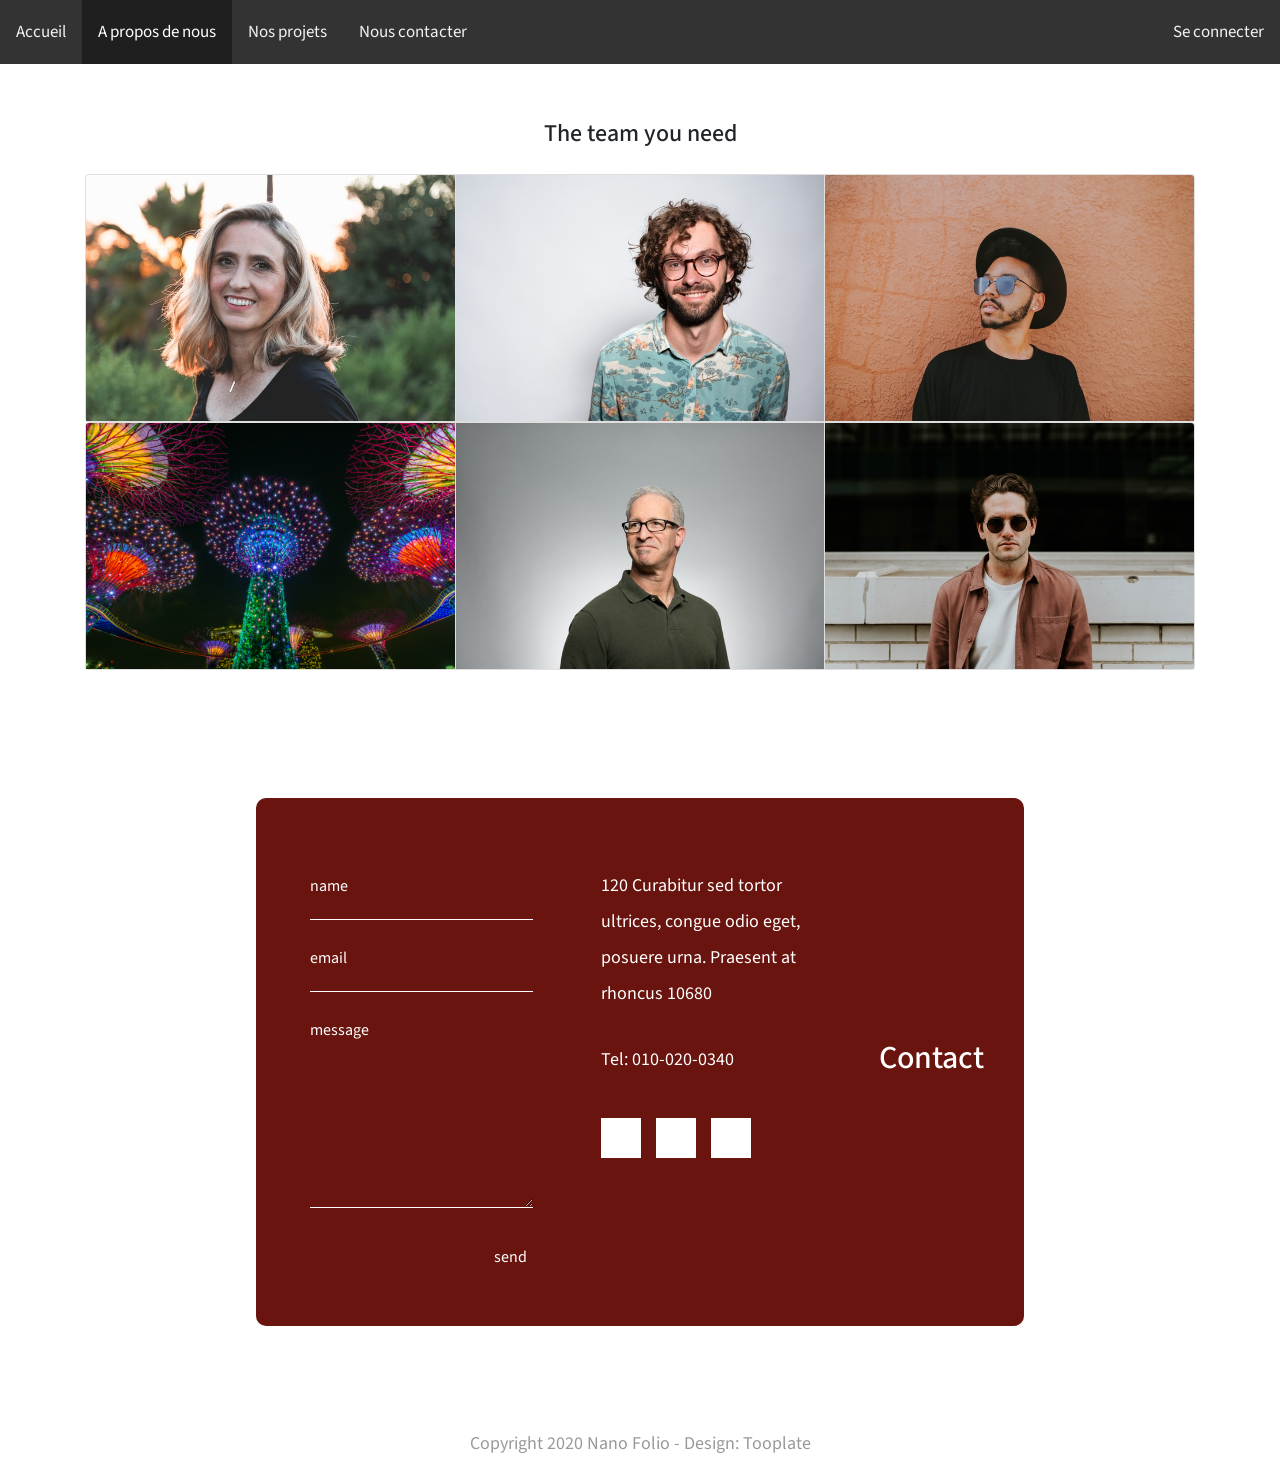
==== our_compagny.html @ 69d1ccc1 "Merge 8d8c9c6850248bbd295c76481a9d0b69f88bc3e2 into 4aac20a3e0742d927958b391899d110238f277f7" ====
<!doctype html>
<html lang="fr">
<head>
    <!-- Required meta tags -->
    <meta charset="utf-8">
    <meta name="viewport" content="width=device-width, initial-scale=1, shrink-to-fit=no">

    <!-- Bootstrap CSS -->
    <link rel="stylesheet" href="https://cdn.jsdelivr.net/npm/bootstrap@4.6.1/dist/css/bootstrap.min.css"
          integrity="sha384-zCbKRCUGaJDkqS1kPbPd7TveP5iyJE0EjAuZQTgFLD2ylzuqKfdKlfG/eSrtxUkn" crossorigin="anonymous">
    <link href="css/our_compagny.css" rel="stylesheet" type="text/css"><!-- Local CSS -->

    <link href="css/tooplate-style.css" rel="stylesheet">

    <!-- Fontawesome -->
    <link rel="stylesheet" href="fontawesome/css/all.min.css">

    <!-- Google font -->
    <link href="https://fonts.googleapis.com/css2?family=Source+Sans+Pro&display=swap" rel="stylesheet">

    <!-- Local CSS navbar -->
    <link rel="stylesheet" type="text/css" href="css/home.css">

    <!-- Title -->
    <title>Our Compagny</title>
</head>
<body>

<!-- Navbar -->
<div class="topnav">
    <a href="index.html">Accueil</a>
    <a href="our_compagny.html" class="active">A propos de nous</a>
    <a href="index_page2.html">Nos projets</a>
    <a href="index.html">Nous contacter</a>
    <a href="login.html">Se connecter</a>
</div>

<!-- Image -->
<div class="title-team">
    <h1 class="underline">Our team</h1>
    <h4>The team you need</h4>
</div>
<div class="container">
    <div class="card-group card-group1">
        <div class="card">
            <img src="img/edward-cisneros-_H6wpor9mjs-unsplash.jpg" class="card-img-top" alt="...">

        </div>
        <div class="card">
            <img src="img/christian-buehner-DItYlc26zVI-unsplash.jpg" class="card-img-top" alt="...">
        </div>
        <div class="card">
            <img src="img/ivana-cajina-_7LbC5J-jw4-unsplash.jpg" class="card-img-top" alt="...">
        </div>
    </div>


    <div class="card-group card-group2">
        <div class="card">
            <img src="img/mike-enerio-FkD-bmfMgtw-unsplash.jpg" class="card-img-top" alt="...">
        </div>
        <div class="card">
            <img src="img/foto-sushi-6anudmpILw4-unsplash.jpg" class="card-img-top" alt="...">
        </div>
        <div class="card">
            <img src="img/brooke-cagle-wKOKidNT14w-unsplash.jpg" class="card-img-top" alt="...">
        </div>

    </div>
</div>

<!-- Section 4 : Contact Us -->

<section class="tm-contact tm-mb-50 tm-bgcolor-3 tm-border-rounded pram">
    <div class="tm-contact-header tm-flex-center">
        <i class="fas fa-map-pin fa-3x"></i>
        <h2>Contact</h2>
    </div>
    <div class="tm-contact-info">
        <address class="tm-mb-30">
            120 Curabitur sed tortor ultrices,
            congue odio eget, posuere urna.
            Praesent at rhoncus 10680
        </address>
        <div class="tm-text-white tm-mb-40">Tel: <a href="tel:0100200340" class="tm-link-white">010-020-0340</a></div>
        <div class="tm-flex">
            <a href="https://facebook.com" class="tm-social-link"><i class="fab fa-facebook"></i></a>
            <a href="https://twitter.com" class="tm-social-link"><i class="fab fa-twitter"></i></a>
            <a href="https://instagram.com" class="tm-social-link"><i class="fab fa-instagram"></i></a>
        </div>
    </div>
    <div class="tm-contact-form-container">
        <form id="contact-form" action="" method="POST" class="tm-contact-form">
            <input type="text" name="name" placeholder="name" required="" />
            <input type="email" name="email" placeholder="email" required="" />
            <textarea rows="5" name="message" class="tm-mb-30" placeholder="message" required=""></textarea>
            <button type="submit" class="tm-right tm-btn-submit">send</button>
        </form>
    </div>
</section>

<!-- Footer -->
<footer class="tm-footer">
    Copyright 2020 Nano Folio - Design: <a rel="sponsored" href="https://www.tooplate.com" class="tm-link-gray">Tooplate</a>
</footer>

<!-- Optional JavaScript; choose one of the two! -->

<!-- Option 1: jQuery and Bootstrap Bundle (includes Popper) -->
<script src="https://cdn.jsdelivr.net/npm/jquery@3.5.1/dist/jquery.slim.min.js"
        integrity="sha384-DfXdz2htPH0lsSSs5nCTpuj/zy4C+OGpamoFVy38MVBnE+IbbVYUew+OrCXaRkfj"
        crossorigin="anonymous"></script>
<script src="https://cdn.jsdelivr.net/npm/bootstrap@4.6.1/dist/js/bootstrap.bundle.min.js"
        integrity="sha384-fQybjgWLrvvRgtW6bFlB7jaZrFsaBXjsOMm/tB9LTS58ONXgqbR9W8oWht/amnpF"
        crossorigin="anonymous"></script>

<!-- Option 2: Separate Popper and Bootstrap JS -->
<!--
<script src="https://cdn.jsdelivr.net/npm/jquery@3.5.1/dist/jquery.slim.min.js" integrity="sha384-DfXdz2htPH0lsSSs5nCTpuj/zy4C+OGpamoFVy38MVBnE+IbbVYUew+OrCXaRkfj" crossorigin="anonymous"></script>
<script src="https://cdn.jsdelivr.net/npm/popper.js@1.16.1/dist/umd/popper.min.js" integrity="sha384-9/reFTGAW83EW2RDu2S0VKaIzap3H66lZH81PoYlFhbGU+6BZp6G7niu735Sk7lN" crossorigin="anonymous"></script>
<script src="https://cdn.jsdelivr.net/npm/bootstrap@4.6.1/dist/js/bootstrap.min.js" integrity="sha384-VHvPCCyXqtD5DqJeNxl2dtTyhF78xXNXdkwX1CZeRusQfRKp+tA7hAShOK/B/fQ2" crossorigin="anonymous"></script>
-->
</body>
</html>
---- css/our_compagny.css ----
.title-team{
    text-align: center;
    margin-top: 5%;
    margin-bottom: 2%;
}

.underline {
    text-decoration: underline;
}


.container:hover .middle {
    opacity: 1;
}


.pram {
    margin-top: 10%;
    margin-left: 20%;
    margin-right: 20%;
}
---- css/tooplate-style.css ----
/*

Tooplate 2122 Nano Folio

https://www.tooplate.com/view/2122-nano-folio

*/

html { overflow-x: hidden; }

body {
    margin: 0;
    padding: 0;
    font-family: 'Source Sans Pro', sans-serif;
    font-size: 18px;
    line-height: 2em;
    overflow-x: hidden;
}

a {
    text-decoration: none;
    transition: all 0.3s ease;
    color: #38CCCC;
}

a:hover { color: #30ADAD; }

.tm-about-text a { color: #9F6; }

h1, h2, p, i, address, .tm-text-white { color: white; }

.tm-link-gray { color: #999999; }
.tm-link-white { color: white; }

.tm-footer { 
    color: #999999; 
    text-align: center;
}

.tm-container-fluid {
    width: 100%;
    max-width: 970px;
    box-sizing: border-box;
    margin: 0 auto;
    padding: 60px 15px;
}

.tm-site-header { height: 200px; }

.tm-flex-center {
    display: flex;
    flex-direction: column;
    align-items: center;
    justify-content: center;
}

.tm-about,
.tm-contact {
    display: flex;
}

.tm-contact { flex-direction: row-reverse; }
.tm-about > div { flex: 1 1; }

.tm-contact-form-container,
.tm-contact-info {
    width: 40%;
}

.tm-contact-info { padding-top: 20px; }
.tm-contact-header { width: 20%; }

.tm-contact-header {
    padding-left: 50px;
    padding-right: 50px;
}

.tm-contact { padding: 50px 20px; }

.tm-contact > div {
    padding-left: 34px;
    padding-right: 34px;
    box-sizing: border-box;
}

input,
textarea,
button {
    display: block;
}

input,
textarea {
    font-family: 'Source Sans Pro', sans-serif;
    font-size: 1rem;
    background: transparent;
    border: 0;
    border-bottom: 1px solid white;
    color: white;
    padding: 15px 0;
    margin-top: 5px;
    margin-bottom: 5px;
    width: 100%;
}

::-webkit-input-placeholder { color: white; } /* Edge */
:-ms-input-placeholder { color: white; } /* Internet Explorer 10-11 */
::placeholder { color: white; }
.tm-right { margin-right: 0; margin-left: auto; }

.tm-btn-submit {
    background: none;
    color: white;
    font-size: 1rem;
    border: 0;
    cursor: pointer;
    transition: all 0.3s ease;
}

.tm-btn-submit:hover { color: #000000; }

.tm-social-link {
    width: 40px;
    height: 40px;
    margin-right: 15px;
    background-color: white;
    display: flex;
    align-items: center;
    justify-content: center;
}

.tm-social-link i {
    color: #99CCCC;
    transition: all 0.3s ease;
}

.tm-social-link:hover i.fa-facebook { color: #3b5998; }
.tm-social-link:hover i.fa-twitter { color: #00acee; }
.tm-social-link:hover i.fa-instagram { color: #3f729b; }
.tm-flex { display: flex; }
address { font-style: normal; }

.filters-button-group {
    text-align: right;
    padding: 0;
    margin: 0; 
}

.filters-button-group li {
    display: inline-block;
    list-style: none;
    margin-left: 40px;
}

.filters-button-group li a.active { color: #F96699; }
.tm-gallery { margin: -10px; }

.tm-gallery-item {
    border-radius: 12px;
    margin: 10px;
    overflow: hidden;
}

.tm-gallery-item a {
    display: block;
    line-height: 0;
}

.tm-gallery-item img {
    width: 220px;
    height: 220px;    
}

@media (max-width: 940px) {
    .filters-button-group { text-align: left; }
}

@media (max-width: 680px) {
    .tm-contact { flex-direction: column; }
    
    .tm-contact-form-container,
    .tm-contact-info,
    .tm-contact-header {
        width: 100%;
    }

    .tm-contact-form-container { margin-bottom: 20px; }
    .tm-contact-info { margin-bottom: 30px; }
}

@media (max-width: 545px) {
    .tm-about { flex-direction: column; }
}

@media (max-width: 489px) {
    .tm-gallery-item {
        width: 48%;
        margin: 1%;
        height: auto;
    }
    
    .tm-gallery-item img {
        width: 100%;
        height: auto;
    }
}

.tm-p-50 { padding: 50px; }
.tm-mb-0 { margin-bottom: 0; }
.tm-mb-30 { margin-bottom: 30px }
.tm-mb-40 { margin-bottom: 40px; }
.tm-mb-50 { margin-bottom: 100px; }
.tm-mb-80 { margin-bottom: 80px; }
.tm-bgcolor-1 { background-color: #F96699; }
.tm-bgcolor-2 { background-color: #38CCCC; }
.tm-bgcolor-3 { background-color: #69140E; }
.tm-bgcolor-4 { background-color: orangered; }
.tm-bgcolor-5 { background-color: grey; }
.tm-border-rounded { border-radius: 10px; }
---- css/home.css ----
.topnav {
    background-color: #333;
    overflow: hidden;
    position: fixed;
    top: 0;
    width: 100%;
    z-index: 1000;
}

.topnav a {
    float: left;
    color: #f2f2f2;
    text-align: center;
    padding: 14px 16px;
    text-decoration: none;
    font-size: 17px;
}

.topnav a:last-child
{
    float: right;
}

.topnav a:hover {
    background-color: #525252;
}

.topnav a.active {
    background-color: #1F1F1F;
    color: white;
}

.mt-50 {
    margin-top: 50px;
}
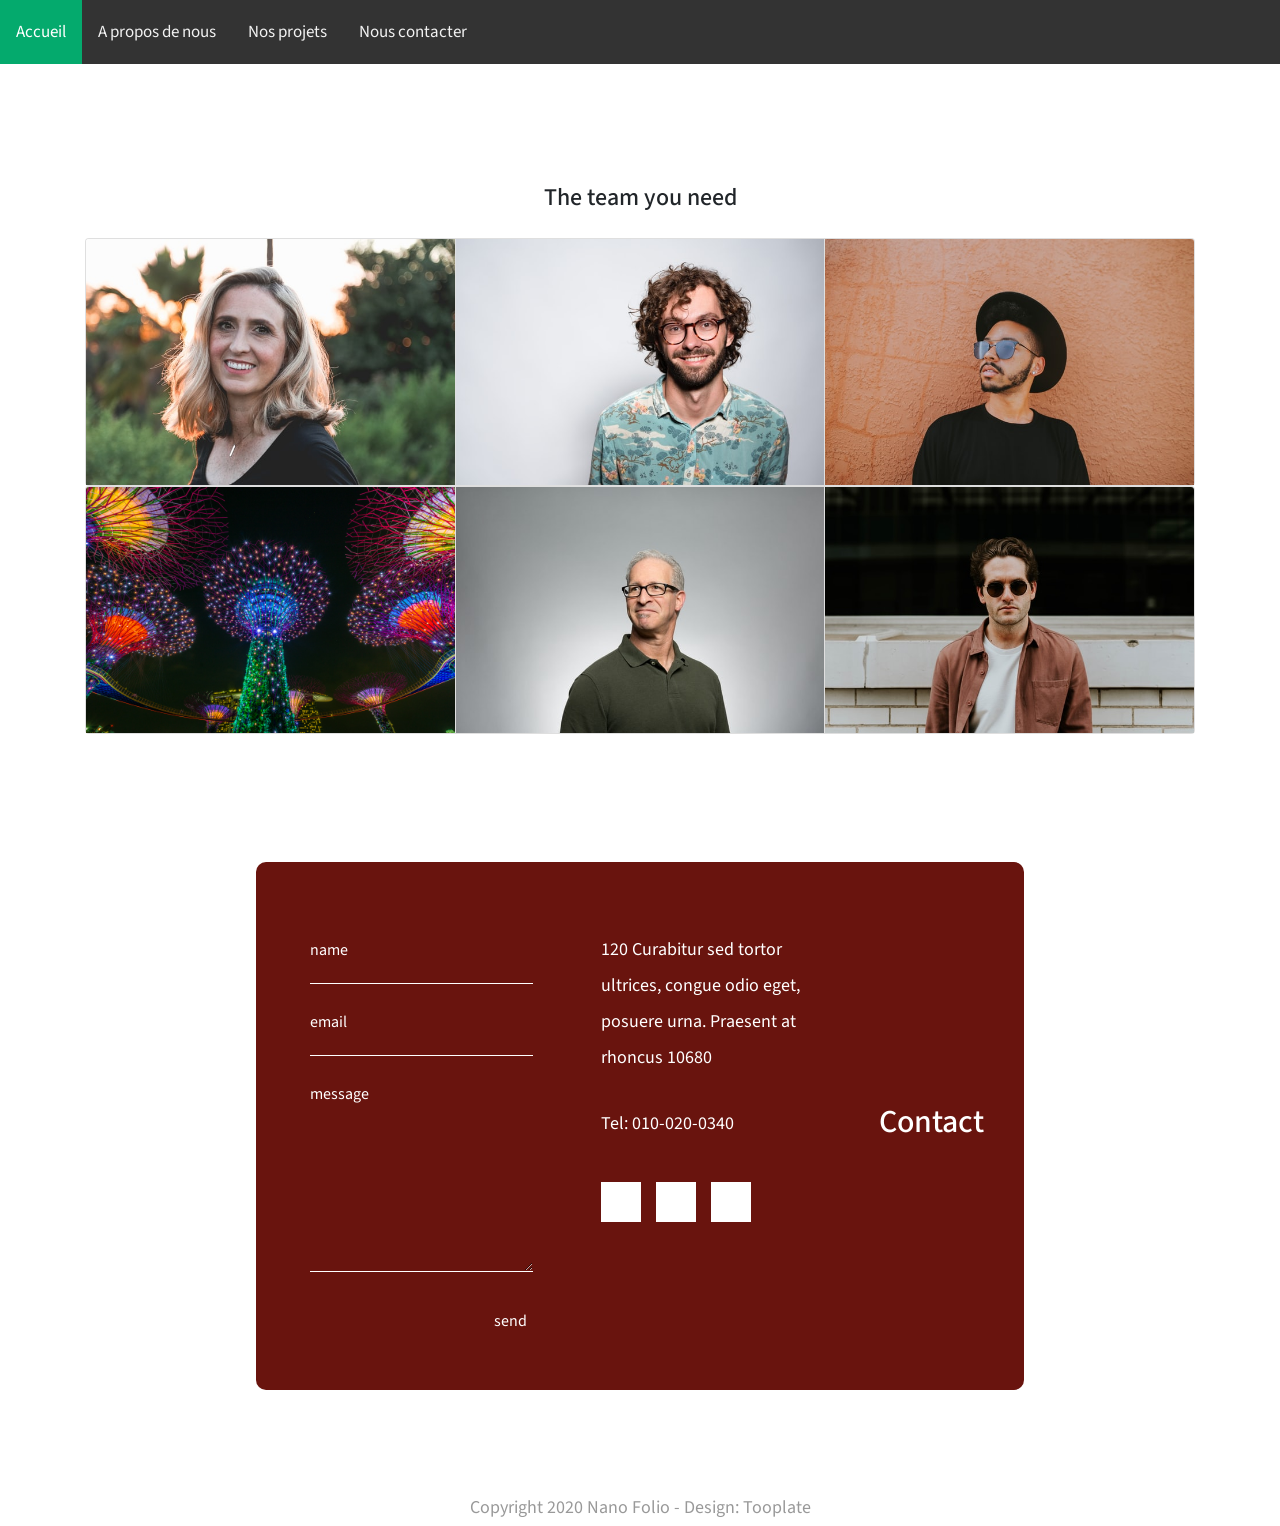
==== commit 930c76cd: "Merge 3396f0ae6847676cd457b8bc4edf06b3e1a9a57b into 4aac20a3e0742d927958b391899d110238f277f7" ====
--- a/our_compagny.html
+++ b/our_compagny.html
@@ -1,5 +1,5 @@
 <!doctype html>
-<html lang="fr">
+<html lang="en">
 <head>
     <!-- Required meta tags -->
     <meta charset="utf-8">
@@ -17,22 +17,16 @@
 
     <!-- Google font -->
     <link href="https://fonts.googleapis.com/css2?family=Source+Sans+Pro&display=swap" rel="stylesheet">
-
-    <!-- Local CSS navbar -->
-    <link rel="stylesheet" type="text/css" href="css/home.css">
-
-    <!-- Title -->
     <title>Our Compagny</title>
 </head>
 <body>
 
 <!-- Navbar -->
 <div class="topnav">
-    <a href="index.html">Accueil</a>
-    <a href="our_compagny.html" class="active">A propos de nous</a>
-    <a href="index_page2.html">Nos projets</a>
-    <a href="index.html">Nous contacter</a>
-    <a href="login.html">Se connecter</a>
+    <a class="active" href="">Accueil</a>
+    <a href="">A propos de nous</a>
+    <a href="">Nos projets</a>
+    <a href="#">Nous contacter</a>
 </div>
 
 <!-- Image -->
--- a/css/our_compagny.css
+++ b/css/our_compagny.css
@@ -1,3 +1,31 @@
+/* Add a black background color to the top navigation */
+.topnav {
+    background-color: #333;
+    overflow: hidden;
+}
+
+/* Style the links inside the navigation bar */
+.topnav a {
+    float: left;
+    color: #f2f2f2;
+    text-align: center;
+    padding: 14px 16px;
+    text-decoration: none;
+    font-size: 17px;
+}
+
+/* Change the color of links on hover */
+.topnav a:hover {
+    background-color: #ddd;
+    color: black;
+}
+
+/* Add a color to the active/current link */
+.topnav a.active {
+    background-color: #04AA6D;
+    color: white;
+}
+
 .title-team{
     text-align: center;
     margin-top: 5%;
